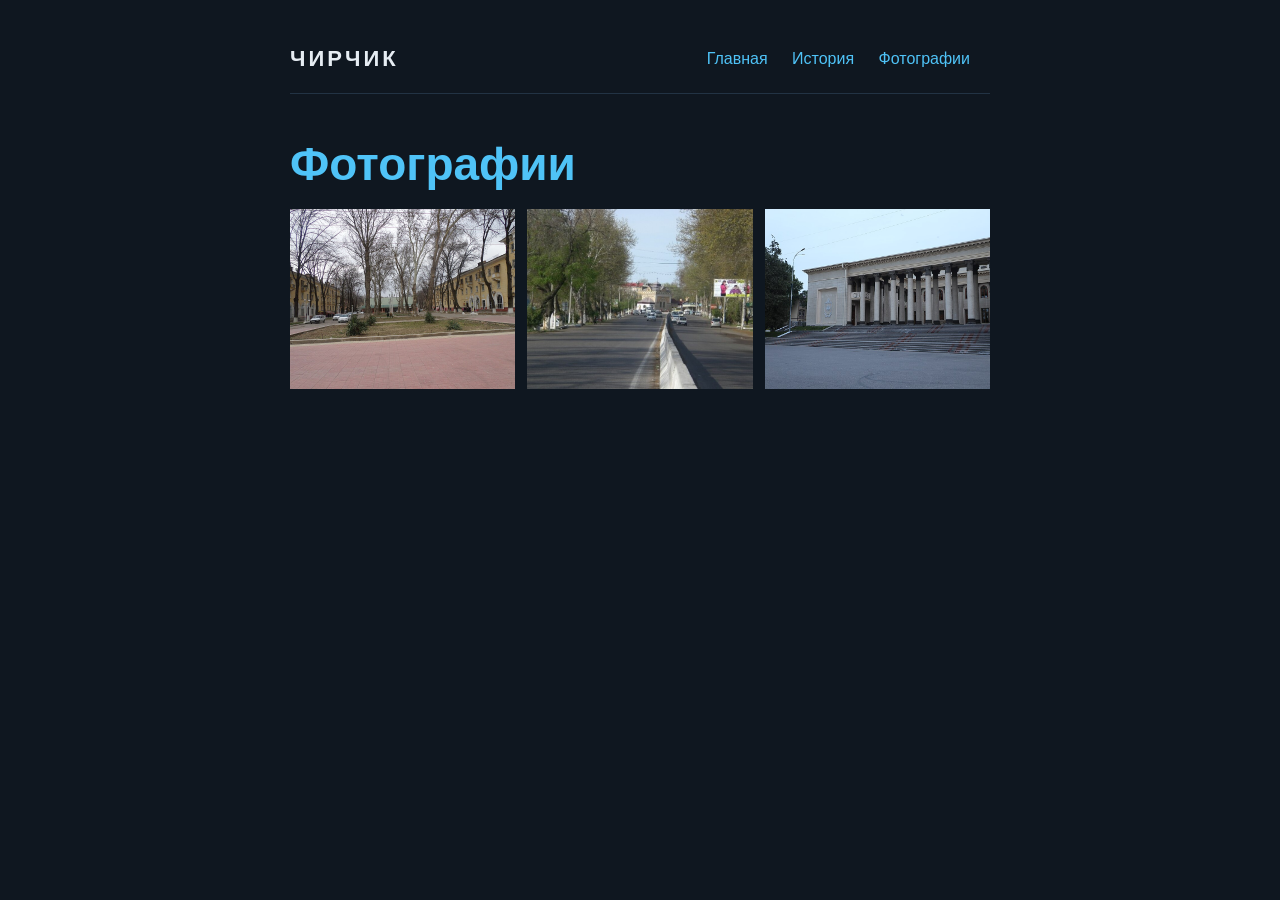
==== fotografii.html @ 1701ecb2 "dobavil 3 fotografii cherez ssilku" ====
<!DOCTYPE html>
<html lang="ru">
<head>
      <meta charset="utf-8">
      <meta name="viewport" content="width=device-width, initial-scale=1">
      <title>Фотографии</title>
      <link rel="stylesheet" href="style.css">
      <link rel="icon" href="znachok.svg">
</head>
<body>
      <nav>
              <span class="logo">ЧИРЧИК</span>
              <div class="ssylki">
                      <a href="index.html">Главная</a>
                      <a href="istoriya.html">История</a>
                      <a href="fotografii.html">Фотографии</a>
              </div>
      </nav>

      <h1>Фотографии</h1>
 <div class="galereya">
              <img src="gorod2.jpg" alt="Чирчик">
              <img src="gorod3.jpg" alt="Чирчик">
              <img src="gorod4.jpg" alt="Чирчик">
      </div>

</body>
</html>
---- style.css ----
body {
     	background: #0f1720;
      	color: #e6edf3;
      	font-family: "Segoe UI", sans-serif;
     	max-width: 700px;
      	margin: 0 auto;
      	padding: 40px 20px;
      	line-height: 1.7;
}

h1 {
      	color: #4fc3f7;
      	font-size: 46px;
      	margin-bottom: 6px;
}

h2 {
      	color: #4fc3f7;
      	font-size: 20px;
      	margin-top: 36px;
}

li {
      	margin-bottom: 10px;
}

img {
	max-width: 100%;
  	display: block;
 	margin: 0 auto;
}
		
figcaption {
  	font-size: 14px;
  	color: #8b9bab;
 	text-align: center;
  	margin-top: 8px;
}

nav {
	display: flex;
  	border-bottom: 1px solid #223344;
  	padding-bottom: 16px;
  	margin-bottom: 30px;
	justify-content: space-between;
	align-items: center;
}

nav a {
  	color: #4fc3f7;
  	text-decoration: none;
  	margin-right: 20px;
}

.vneshnyaya {
  	color: #21e6a0;
}
	
.fakty {
  	display: flex;
	gap: 16px;
}
		
.fakt {
 	flex: 1;
  	border: 1px solid #223344;
  	border-radius: 12px;
  	padding: 16px;
  	text-align: center;
}

@media (max-width: 500px) {
  	h1 {
   	font-size: 32px;
}

.fakty {
    	flex-direction: column;
}
.galereya {
  	grid-template-columns: 1fr;
}
 nav {
    	flex-direction: column;
       	align-items: center;
       	gap: 12px;
	}
}

.logo {
      	font-size: 22px;
      	font-weight: bold;
      	letter-spacing: 3px;
      	color: #e6edf3;
}

.galereya {
	display: grid;
      	grid-template-columns: repeat(3, 1fr);
      	gap: 12px;
}
.galereya img {
      	width: 100%;
      	height: 180px;
      	object-fit: cover;
}
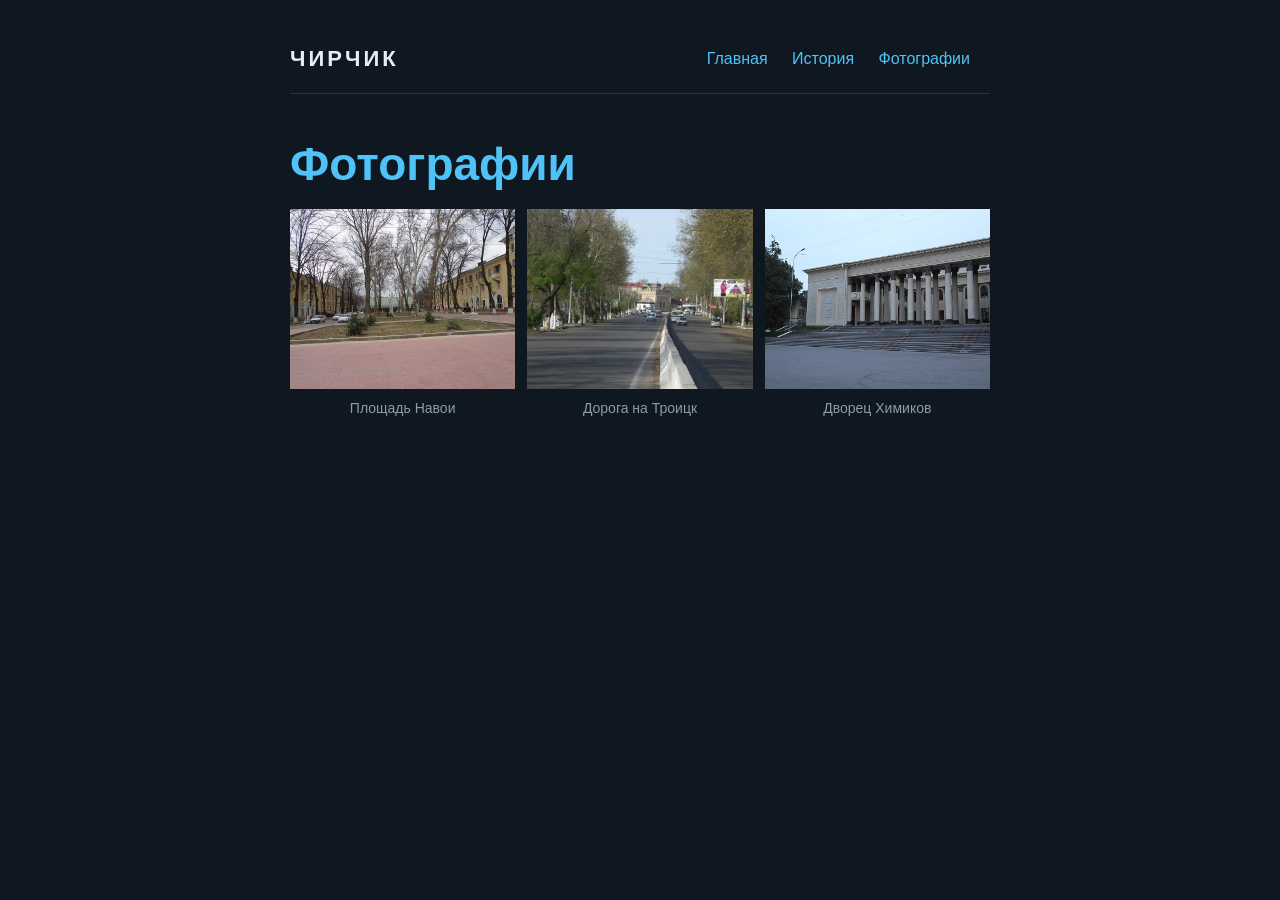
==== commit 38105dfd: "postavili podpisi pod foto" ====
--- a/fotografii.html
+++ b/fotografii.html
@@ -10,6 +10,7 @@
 <body>
       <nav>
               <span class="logo">ЧИРЧИК</span>
+	<button class="burger">☰</button>
               <div class="ssylki">
                       <a href="index.html">Главная</a>
                       <a href="istoriya.html">История</a>
@@ -18,11 +19,22 @@
       </nav>
 
       <h1>Фотографии</h1>
- <div class="galereya">
-              <img src="gorod2.jpg" alt="Чирчик">
-              <img src="gorod3.jpg" alt="Чирчик">
-              <img src="gorod4.jpg" alt="Чирчик">
+  <div class="galereya">
+              <figure>
+                      <img src="gorod2.jpg" alt="Чирчик">
+                      <figcaption>Площадь Навои</figcaption>
+              </figure>
+              <figure>
+                      <img src="gorod3.jpg" alt="Чирчик">
+                      <figcaption>Дорога на Троицк</figcaption>
+              </figure>
+              <figure>
+                      <img src="gorod4.jpg" alt="Чирчик">
+                      <figcaption>Дворец Химиков </figcaption>
+              </figure>
       </div>
+
+<script src="script.js"></script>
 
 </body>
 </html>
--- a/style.css
+++ b/style.css
@@ -69,6 +69,39 @@
   	text-align: center;
 }
 
+.logo {
+      	font-size: 22px;
+      	font-weight: bold;
+      	letter-spacing: 3px;
+      	color: #e6edf3;
+}
+
+.galereya {
+	display: grid;
+      	grid-template-columns: repeat(3, 1fr);
+      	gap: 12px;
+}
+
+.galereya img {
+      	width: 100%;
+      	height: 180px;
+      	object-fit: cover;
+}
+
+.burger {
+      display: none;
+      background: none;
+      border: none;
+      color: #e6edf3;
+      font-size: 26px;
+      cursor: pointer;
+}
+
+.galereya figure {
+      margin: 0;
+}
+
+
 @media (max-width: 500px) {
   	h1 {
    	font-size: 32px;
@@ -81,26 +114,19 @@
   	grid-template-columns: 1fr;
 }
  nav {
-    	flex-direction: column;
-       	align-items: center;
+    	flex-wrap: wrap;
        	gap: 12px;
 	}
+.burger {
+              display: block;
+      }
+.ssylki {
+              display: none;
+              width: 100%;
+      }
+.ssylki.otkryto {
+              display: block;
+      }
 }
 
-.logo {
-      	font-size: 22px;
-      	font-weight: bold;
-      	letter-spacing: 3px;
-      	color: #e6edf3;
-}
 
-.galereya {
-	display: grid;
-      	grid-template-columns: repeat(3, 1fr);
-      	gap: 12px;
-}
-.galereya img {
-      	width: 100%;
-      	height: 180px;
-      	object-fit: cover;
-}
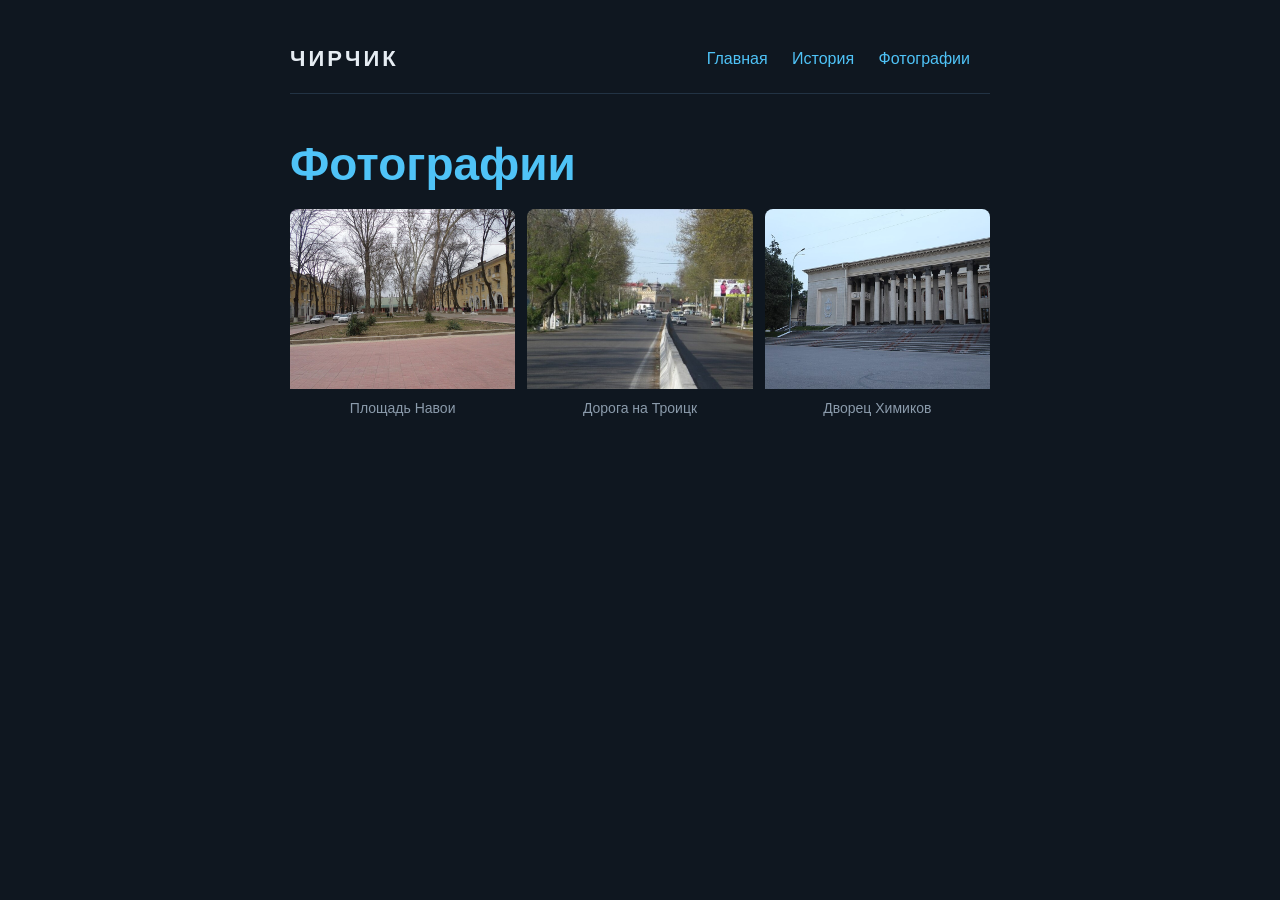
==== commit 231e7999: "prikleili knopku na ekran kotoraya perebrasivayet vverh" ====
--- a/fotografii.html
+++ b/fotografii.html
@@ -34,6 +34,8 @@
               </figure>
       </div>
 
+ <button class="naverh">↑</button>
+
 <script src="script.js"></script>
 
 </body>
--- a/style.css
+++ b/style.css
@@ -50,6 +50,7 @@
   	color: #4fc3f7;
   	text-decoration: none;
   	margin-right: 20px;
+ 	 transition: color 0.3s;
 }
 
 .vneshnyaya {
@@ -86,6 +87,8 @@
       	width: 100%;
       	height: 180px;
       	object-fit: cover;
+	transition: transform 0.3s;
+
 }
 
 .burger {
@@ -98,9 +101,38 @@
 }
 
 .galereya figure {
-      margin: 0;
+      	margin: 0;
+	overflow: hidden;
+  	border-radius: 8px;
 }
 
+nav a:hover {
+      color: #21e6a0;
+}
+
+
+.galereya figure:hover img {
+      transform: scale(1.08);
+}
+
+.naverh {
+      position: fixed;
+      bottom: 20px;
+      right: 20px;
+      width: 44px;
+      height: 44px;
+      border: none;
+      border-radius: 50%;
+      background: #4fc3f7;
+      color: #0f1720;
+      font-size: 20px;
+      cursor: pointer;
+      display: none;
+}
+
+.naverh.vidna {
+      display: block;
+}
 
 @media (max-width: 500px) {
   	h1 {
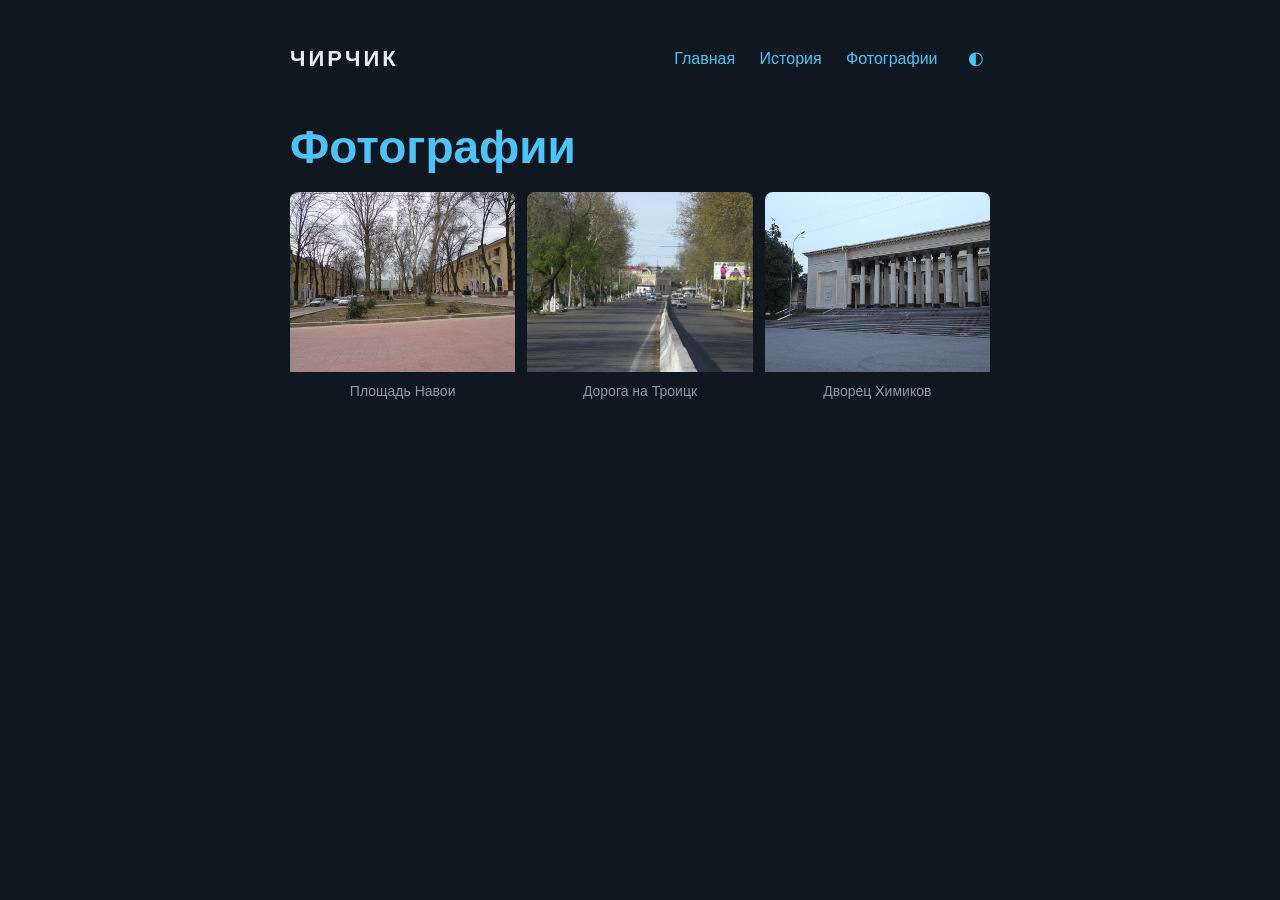
==== commit 77befb5f: "dobavili knopku shtobi menyat na svetluyu teme" ====
--- a/fotografii.html
+++ b/fotografii.html
@@ -15,6 +15,7 @@
                       <a href="index.html">Главная</a>
                       <a href="istoriya.html">История</a>
                       <a href="fotografii.html">Фотографии</a>
+		      <button class="tema">◐</button>
               </div>
       </nav>
 
--- a/style.css
+++ b/style.css
@@ -1,21 +1,38 @@
+:root {
+      --fon: #0f1720;
+      --tekst: #e6edf3;
+      --akcent: #4fc3f7;
+      --tusklyy: #8b9bab;
+      --ramka: #223344;
+}
+
+body.svetlaya {
+      --fon: #ffffff;
+      --tekst: #1a1a1a;
+      --akcent: #0b74c4;
+      --tusklyy: #6b7280;
+      --ramka: #d5dde5;
+}
+
 body {
-     	background: #0f1720;
-      	color: #e6edf3;
+     	background: var(--fon);
+      	color: var(--tekst);
       	font-family: "Segoe UI", sans-serif;
      	max-width: 700px;
       	margin: 0 auto;
       	padding: 40px 20px;
       	line-height: 1.7;
+	transition: background 0.3s, color 0.3s;
 }
 
 h1 {
-      	color: #4fc3f7;
+      	color: var(--akcent);
       	font-size: 46px;
       	margin-bottom: 6px;
 }
 
 h2 {
-      	color: #4fc3f7;
+      	color: var(--akcent);
       	font-size: 20px;
       	margin-top: 36px;
 }
@@ -32,14 +49,14 @@
 		
 figcaption {
   	font-size: 14px;
-  	color: #8b9bab;
+  	color: var(--tusklyy);
  	text-align: center;
   	margin-top: 8px;
 }
 
 nav {
 	display: flex;
-  	border-bottom: 1px solid #223344;
+  	border-bottom: 1px solid var(--ramka)
   	padding-bottom: 16px;
   	margin-bottom: 30px;
 	justify-content: space-between;
@@ -47,7 +64,7 @@
 }
 
 nav a {
-  	color: #4fc3f7;
+  	color: var(--akcent);
   	text-decoration: none;
   	margin-right: 20px;
  	 transition: color 0.3s;
@@ -64,7 +81,7 @@
 		
 .fakt {
  	flex: 1;
-  	border: 1px solid #223344;
+  	border: 1px solid var(--ramka)
   	border-radius: 12px;
   	padding: 16px;
   	text-align: center;
@@ -74,7 +91,7 @@
       	font-size: 22px;
       	font-weight: bold;
       	letter-spacing: 3px;
-      	color: #e6edf3;
+      	color: var(--tekst);
 }
 
 .galereya {
@@ -95,7 +112,7 @@
       display: none;
       background: none;
       border: none;
-      color: #e6edf3;
+      color: var(--tekst);
       font-size: 26px;
       cursor: pointer;
 }
@@ -123,8 +140,8 @@
       height: 44px;
       border: none;
       border-radius: 50%;
-      background: #4fc3f7;
-      color: #0f1720;
+      background: var(--akcent);
+      color: var(--fon);
       font-size: 20px;
       cursor: pointer;
       display: none;
@@ -132,6 +149,19 @@
 
 .naverh.vidna {
       display: block;
+}
+
+.tema {
+      background: none;
+      border: none;
+      color: var(--akcent);
+      font-size: 18px;
+      cursor: pointer;
+      transition: color 0.3s;
+}
+
+.tema:hover {
+      color: #21e6a0;
 }
 
 @media (max-width: 500px) {
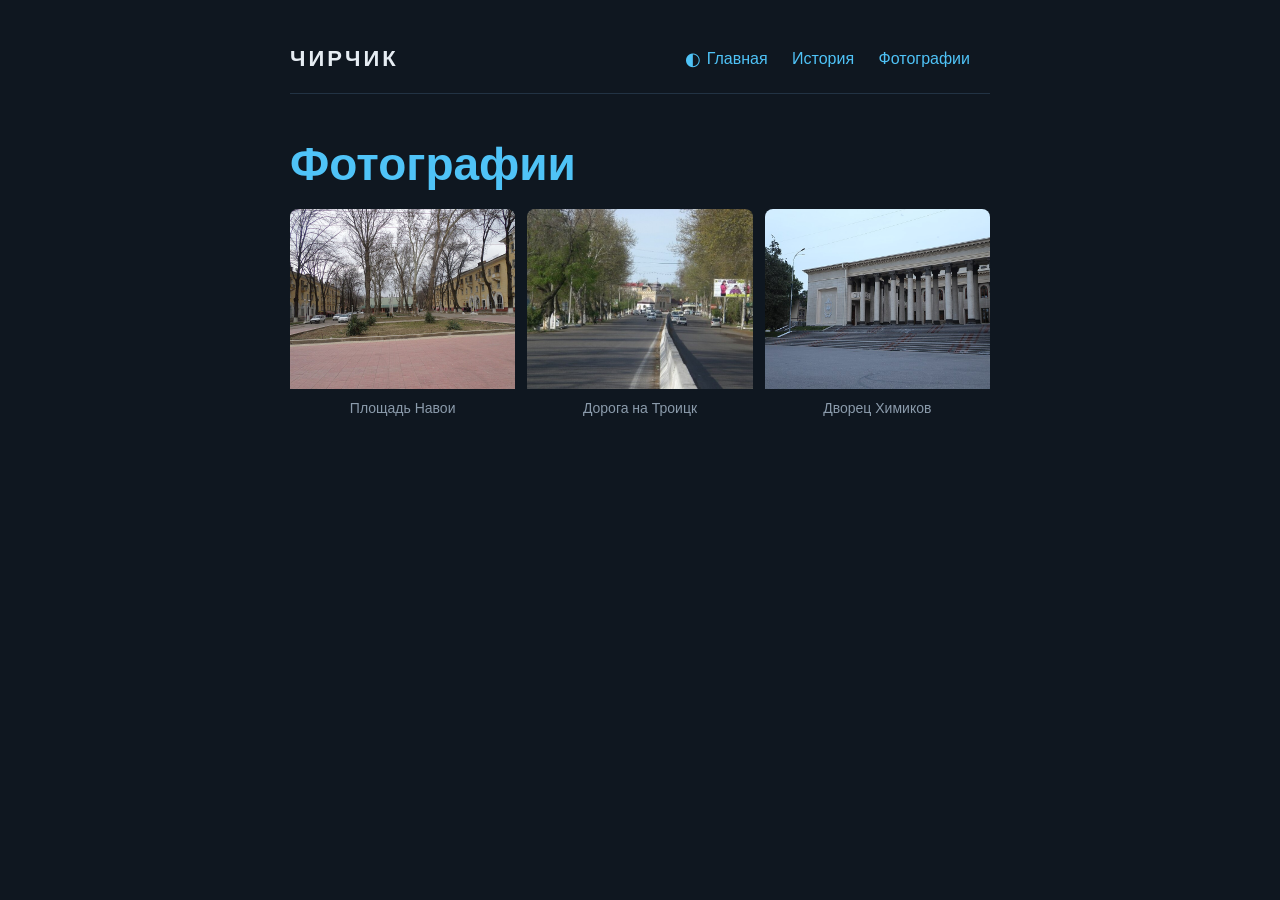
==== commit 5fa74e86: "naveli poryadok toyest nauchilis pisat komentarii vnitri koda" ====
--- a/fotografii.html
+++ b/fotografii.html
@@ -10,12 +10,13 @@
 <body>
       <nav>
               <span class="logo">ЧИРЧИК</span>
+	<button class="tema">◐</button>
 	<button class="burger">☰</button>
               <div class="ssylki">
                       <a href="index.html">Главная</a>
                       <a href="istoriya.html">История</a>
                       <a href="fotografii.html">Фотографии</a>
-		      <button class="tema">◐</button>
+		      
               </div>
       </nav>
 
--- a/style.css
+++ b/style.css
@@ -1,9 +1,11 @@
+/* ===== ЦВЕТА И ТЕМЫ ===== */
 :root {
       --fon: #0f1720;
       --tekst: #e6edf3;
       --akcent: #4fc3f7;
       --tusklyy: #8b9bab;
       --ramka: #223344;
+      --zelyonyy: #21e6a0;
 }
 
 body.svetlaya {
@@ -12,7 +14,10 @@
       --akcent: #0b74c4;
       --tusklyy: #6b7280;
       --ramka: #d5dde5;
-}
+      --zelyonyy: #0a9d6b;
+}
+
+/* ===== ОБЩЕЕ ===== */
 
 body {
      	background: var(--fon);
@@ -54,9 +59,11 @@
   	margin-top: 8px;
 }
 
+/* ===== МЕНЮ ===== */
+
 nav {
 	display: flex;
-  	border-bottom: 1px solid var(--ramka)
+  	border-bottom: 1px solid var(--ramka);
   	padding-bottom: 16px;
   	margin-bottom: 30px;
 	justify-content: space-between;
@@ -71,8 +78,8 @@
 }
 
 .vneshnyaya {
-  	color: #21e6a0;
-}
+ 	color: var(--zelyonyy);
+	}
 	
 .fakty {
   	display: flex;
@@ -81,7 +88,7 @@
 		
 .fakt {
  	flex: 1;
-  	border: 1px solid var(--ramka)
+  	border: 1px solid var(--ramka);
   	border-radius: 12px;
   	padding: 16px;
   	text-align: center;
@@ -92,7 +99,10 @@
       	font-weight: bold;
       	letter-spacing: 3px;
       	color: var(--tekst);
-}
+	margin-right: auto;
+}
+
+/* ===== ГАЛЕРЕЯ ===== */
 
 .galereya {
 	display: grid;
@@ -107,6 +117,8 @@
 	transition: transform 0.3s;
 
 }
+
+/* ===== КНОПКИ ===== */
 
 .burger {
       display: none;
@@ -124,8 +136,8 @@
 }
 
 nav a:hover {
-      color: #21e6a0;
-}
+ 	color: var(--zelyonyy);
+	}
 
 
 .galereya figure:hover img {
@@ -161,8 +173,10 @@
 }
 
 .tema:hover {
-      color: #21e6a0;
-}
+ 	color: var(--zelyonyy);
+	}
+
+/* ===== ТЕЛЕФОН ===== */
 
 @media (max-width: 500px) {
   	h1 {
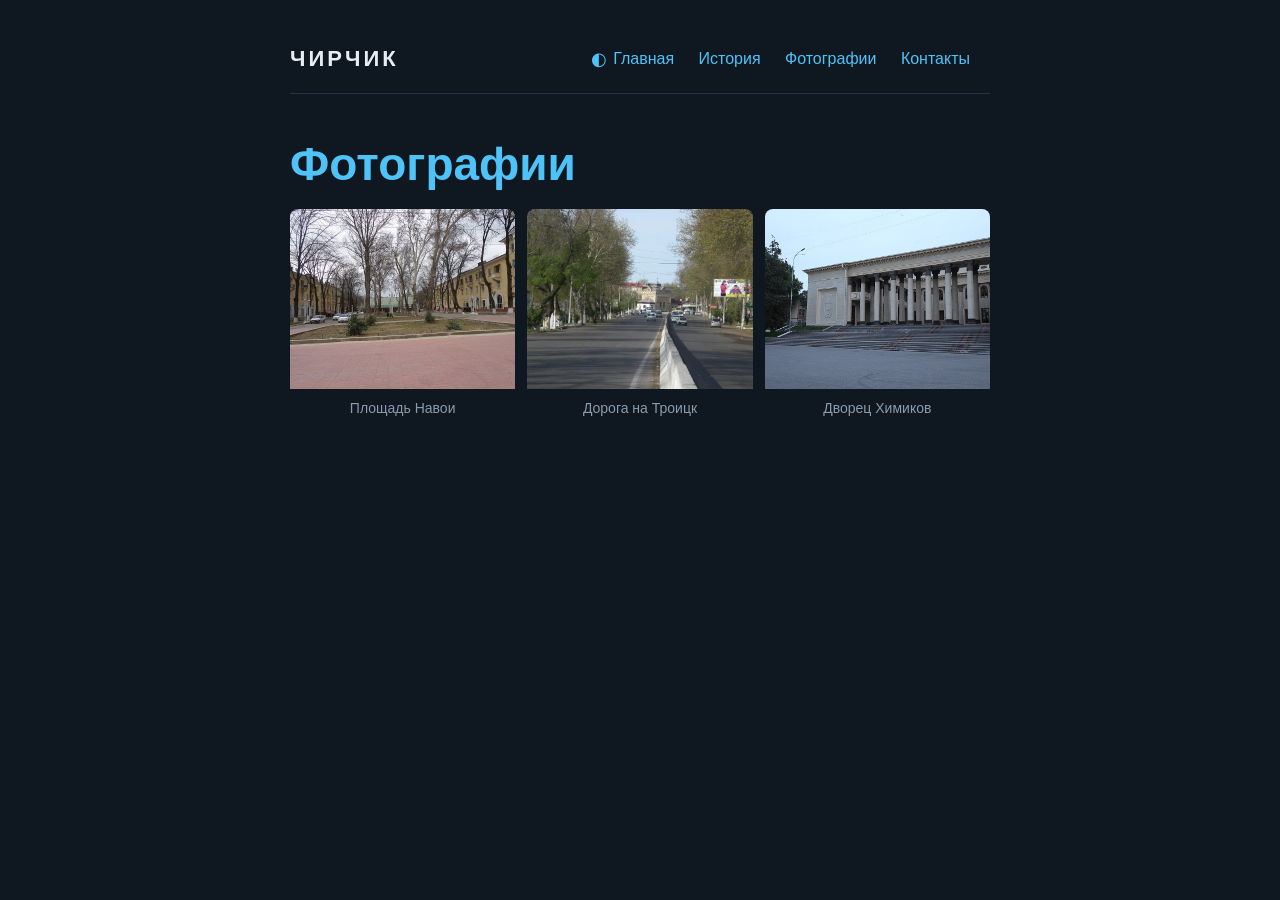
==== commit 0b414002: "dobavili stranitsu kontakty i input strochku" ====
--- a/fotografii.html
+++ b/fotografii.html
@@ -16,6 +16,7 @@
                       <a href="index.html">Главная</a>
                       <a href="istoriya.html">История</a>
                       <a href="fotografii.html">Фотографии</a>
+		      <a href="kontakty.html">Контакты</a>
 		      
               </div>
       </nav>
--- a/style.css
+++ b/style.css
@@ -175,6 +175,42 @@
 .tema:hover {
  	color: var(--zelyonyy);
 	}
+
+/* ===== ФОРМА ===== */
+
+.forma {
+      display: flex;
+      flex-direction: column;
+      gap: 8px;
+      max-width: 420px;
+}
+
+.forma input,
+.forma textarea {
+      background: var(--fon);
+      color: var(--tekst);
+      border: 1px solid var(--ramka);
+      border-radius: 8px;
+      padding: 10px;
+      font-family: inherit;
+      font-size: 15px;
+}
+
+.forma button {
+      background: var(--akcent);
+      color: var(--fon);
+      border: none;
+      border-radius: 8px;
+      padding: 12px;
+      font-size: 15px;
+      cursor: pointer;
+      margin-top: 8px;
+      transition: opacity 0.3s;
+}
+
+.forma button:hover {
+      opacity: 0.85;
+}
 
 /* ===== ТЕЛЕФОН ===== */
 
@@ -204,5 +240,3 @@
               display: block;
       }
 }
-
-
